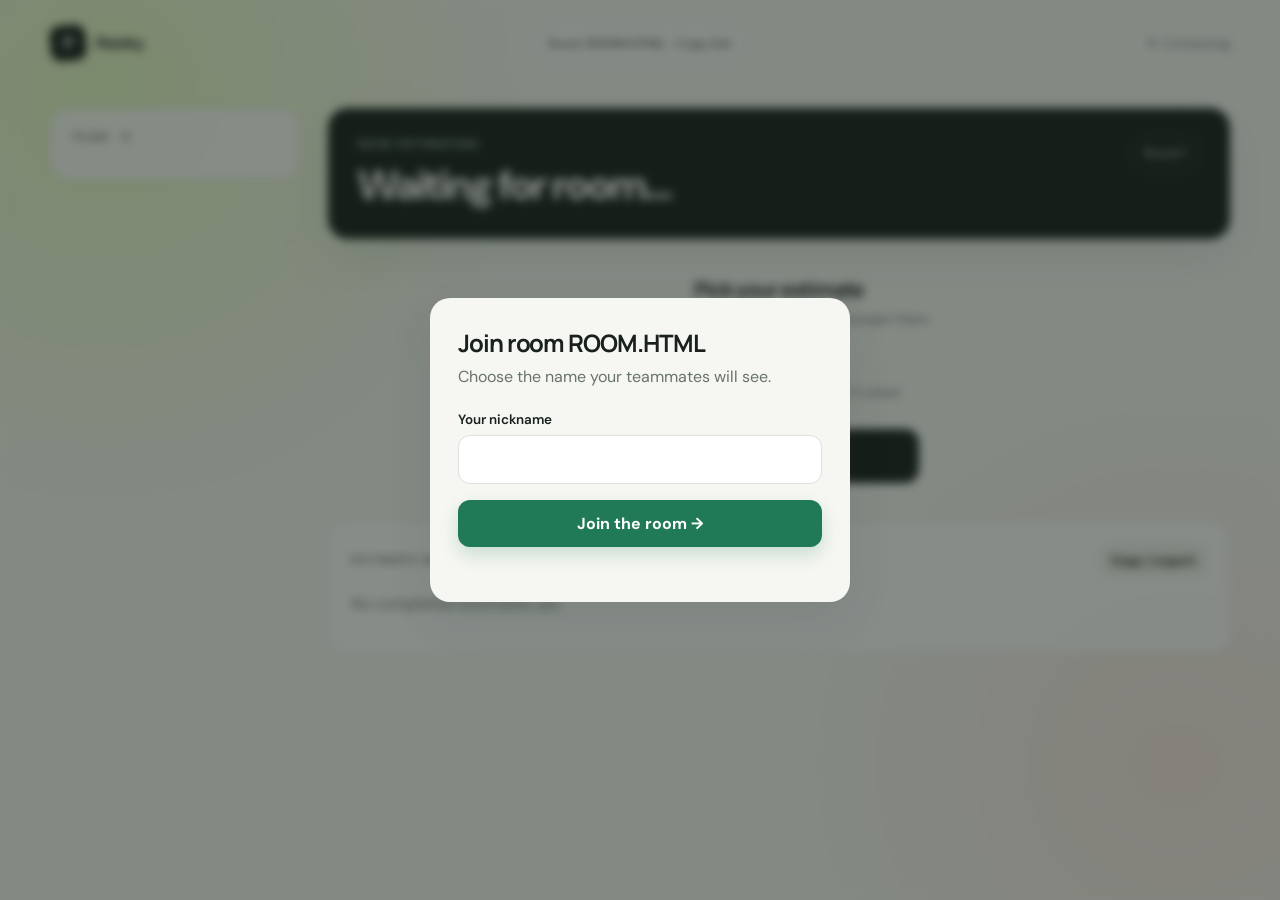
==== planning_poker/static/room.html @ ff1f1cac "Import Planning Poker application" ====
<!doctype html>
<html lang="en">
<head><meta charset="utf-8"><meta name="viewport" content="width=device-width, initial-scale=1"><title>Room · Pointy</title><link rel="stylesheet" href="../static/styles.css?v=5"></head>
<body>
  <header class="topbar room-topbar shell">
    <a class="brand" href="../" style="color:inherit;text-decoration:none"><span class="brand-mark">P</span> Pointy</a>
    <button class="pill room-code" id="copy-code" title="Copy invite link">Room <strong id="room-code"></strong> · Copy link</button>
    <span class="connection" id="connection"><i class="connection-dot"></i><span>Connecting</span></span>
  </header>
  <main class="room-grid shell">
    <aside class="sidebar"><p class="section-label">Team · <span id="member-count">0</span></p><div class="participant-list" id="participants"></div></aside>
    <section class="main">
      <div class="task-card"><div class="task-copy"><p class="section-label">Now estimating</p><form id="task-form"><input id="task" name="task" maxlength="160" aria-label="Current task" autocomplete="off" value="Waiting for room…"></form></div><span class="round-badge" id="round">Round 1</span></div>
      <div class="arena">
        <h3 id="prompt">Pick your estimate</h3><p class="arena-note" id="arena-note">Votes stay hidden until the host reveals them.</p>
        <div class="cards" id="cards"></div>
        <div class="progress-row"><div class="progress"><div class="progress-fill" id="progress"></div></div><span id="progress-label">0 of 0 voted</span></div>
        <button class="danger reveal-btn" id="reveal" type="button">Reveal cards</button>
      </div>
      <section class="results" id="results" hidden><p class="section-label">Numeric results · KPT</p><div id="stats"></div></section>
      <section class="finalize" id="finalize" hidden>
        <p class="section-label">Save this result</p>
        <form class="control-row" id="finalize-round">
          <input name="effort" maxlength="160" placeholder="Final effort" autocomplete="off" required>
          <button class="primary" type="submit">Save result</button>
        </form>
        <p class="hint" id="finalize-hint"></p>
      </section>
      <section class="host-controls" id="host-controls" hidden>
        <p class="section-label">Next round</p>
        <form class="control-row" id="new-round">
          <input name="task" maxlength="160" placeholder="Next task (optional)" autocomplete="off">
          <button class="primary" type="submit">Start new round</button>
        </form>
      </section>
      <button class="secondary claim-host" id="claim-host" hidden>Become host</button>
      <section class="history" id="history">
        <div class="history-heading"><p class="section-label">Estimate history</p><button class="secondary export-history" id="export-history" type="button">Copy / export</button></div>
        <p class="empty-stats" id="history-empty">No completed estimates yet.</p><div id="history-list"></div>
      </section>
    </section>
  </main>
  <div class="modal" id="join-modal" hidden><div class="modal-card"><h2>Join room <span id="join-code"></span></h2><p class="panel-sub">Choose the name your teammates will see.</p><form id="join-form"><label class="field"><span>Your nickname</span><input name="nickname" maxlength="32" autofocus required></label><button class="primary">Join the room →</button><p class="error" id="join-error"></p></form></div></div>
  <div class="toast" id="toast" role="alert"></div>
  <script src="../static/room.js?v=6" defer></script>
</body></html>
---- planning_poker/static/styles.css ----
@import url('https://fonts.googleapis.com/css2?family=DM+Sans:wght@400;500;600;700&family=Manrope:wght@600;700;800&display=swap');

:root {
  --ink: #19211c;
  --muted: #68736b;
  --paper: #f6f7f2;
  --surface: rgba(255,255,255,.8);
  --line: #dde2d9;
  --green: #1f7a55;
  --green-dark: #13583d;
  --lime: #d9f99d;
  --coral: #ff7a5c;
  --shadow: 0 18px 45px rgba(38, 55, 43, .09);
}

* { box-sizing: border-box; }
body {
  margin: 0;
  min-height: 100vh;
  color: var(--ink);
  background:
    radial-gradient(circle at 8% 10%, rgba(217,249,157,.55), transparent 27rem),
    radial-gradient(circle at 92% 85%, rgba(255,122,92,.12), transparent 25rem),
    var(--paper);
  font-family: "DM Sans", sans-serif;
}
button, input { font: inherit; }
button { cursor: pointer; }
.shell { width: min(1180px, calc(100% - 40px)); margin: 0 auto; }
.topbar { display:flex; justify-content:space-between; align-items:center; padding: 25px 0; }
.brand { display:flex; gap:10px; align-items:center; font-family:Manrope,sans-serif; font-weight:800; letter-spacing:-.04em; }
.brand-mark { display:grid; place-items:center; width:36px; height:36px; border-radius:11px; background:var(--ink); color:white; transform:rotate(-5deg); }
.pill { padding:7px 12px; border:1px solid var(--line); background:rgba(255,255,255,.6); border-radius:999px; color:var(--muted); font-size:.82rem; font-weight:600; }

.landing { display:grid; grid-template-columns:1.12fr .88fr; gap:70px; align-items:center; min-height:calc(100vh - 100px); padding:40px 0 100px; }
.eyebrow { color:var(--green); font-weight:700; text-transform:uppercase; font-size:.78rem; letter-spacing:.13em; }
h1,h2,h3 { font-family:Manrope,sans-serif; margin-top:0; letter-spacing:-.045em; }
h1 { max-width:730px; margin:.55rem 0 1.2rem; font-size:clamp(3rem,7vw,6.1rem); line-height:.96; }
.highlight { position:relative; display:inline-block; z-index:0; }
.highlight::after { content:""; position:absolute; z-index:-1; height:.22em; left:-.02em; right:-.08em; bottom:.07em; background:var(--lime); transform:rotate(-1deg); }
.lead { max-width:620px; font-size:1.13rem; line-height:1.65; color:var(--muted); }
.trust { display:flex; align-items:center; gap:10px; color:var(--muted); margin-top:28px; font-size:.9rem; }
.trust span { color:var(--green); }
.panel { border:1px solid rgba(255,255,255,.8); background:var(--surface); backdrop-filter:blur(16px); border-radius:24px; padding:29px; box-shadow:var(--shadow); }
.panel h2 { margin-bottom:8px; font-size:1.55rem; }
.panel-sub { color:var(--muted); margin:0 0 24px; }
.field { display:block; margin:16px 0; }
.field span { display:block; font-weight:600; font-size:.84rem; margin-bottom:7px; }
input { width:100%; border:1px solid var(--line); background:white; border-radius:12px; padding:13px 14px; outline:none; transition:.2s; }
input:focus { border-color:var(--green); box-shadow:0 0 0 3px rgba(31,122,85,.1); }
.primary,.secondary,.danger { border:0; border-radius:12px; padding:13px 18px; font-weight:700; transition:transform .15s,background .15s; }
.primary { width:100%; color:white; background:var(--green); box-shadow:0 8px 18px rgba(31,122,85,.2); }
.primary:hover { background:var(--green-dark); transform:translateY(-1px); }
.secondary { background:#edf0e9; color:var(--ink); }
.danger { background:var(--ink); color:#fff; }
.error { min-height:1.3em; color:#bb3e27; font-size:.86rem; margin:10px 0 0; }
.join-link { text-align:center; margin:20px 0 0; font-size:.9rem; color:var(--muted); }
.join-link a { color:var(--green); font-weight:700; }

.room-topbar { display:grid; grid-template-columns:1fr auto 1fr; align-items:center; }
.room-code { justify-self:center; }
.connection { justify-self:end; display:flex; gap:7px; align-items:center; color:var(--muted); font-size:.8rem; }
.connection-dot { width:8px;height:8px;border-radius:50%;background:#aab2aa; }
.connection.online .connection-dot { background:#31a36f; box-shadow:0 0 0 4px rgba(49,163,111,.13); }
.room-grid { display:grid; grid-template-columns:250px 1fr; gap:28px; padding:22px 0 55px; }
.sidebar { background:var(--surface); border:1px solid var(--line); border-radius:20px; padding:20px; align-self:start; }
.section-label { margin:0 0 14px; font-size:.73rem; text-transform:uppercase; letter-spacing:.12em; color:var(--muted); font-weight:700; }
.participant-list { display:flex; flex-direction:column; gap:9px; }
.participant { display:flex; align-items:center; gap:10px; min-width:0; }
.avatar { flex:0 0 auto; display:grid;place-items:center;width:34px;height:34px;border-radius:50%;background:#e7eee5;color:var(--green-dark);font-weight:800;font-size:.78rem; }
.participant-name { overflow:hidden;text-overflow:ellipsis;white-space:nowrap;font-size:.9rem;font-weight:600; }
.host-tag { color:#9b641d;background:#fff0ca;padding:2px 6px;border-radius:5px;font-size:.62rem;font-weight:800;text-transform:uppercase; }
.kick { margin-left:auto; border:1px solid var(--line); background:#fff; color:#a83321; border-radius:7px; padding:3px 8px; font-size:.68rem; font-weight:800; text-transform:uppercase; letter-spacing:.04em; }
.kick:hover { background:#a83321; color:#fff; border-color:#a83321; }
.vote-status { margin-left:auto; width:22px;height:28px;border:1px solid var(--line);border-radius:5px;background:#fff; }
.kick ~ .vote-status, .kick ~ .revealed-vote { margin-left:8px; }
.vote-status.done { background:var(--green);border-color:var(--green);position:relative; }
.vote-status.done::after { content:"✓";color:white;position:absolute;inset:0;display:grid;place-items:center;font-size:.7rem; }
.revealed-vote { margin-left:auto; min-width:30px;text-align:center;font-family:Manrope;font-weight:800;color:var(--green); }
.main { min-width:0; }
.task-card { display:flex;align-items:flex-start;justify-content:space-between;gap:22px;padding:28px 30px;background:var(--ink);color:white;border-radius:20px;box-shadow:var(--shadow); }
.task-copy { min-width:0; flex:1; }
.task-card .section-label { color:#aebbb1;margin-bottom:10px; }
.task-card input { width:100%;margin:0;padding:0;border:0;border-radius:0;background:transparent;color:white;font:inherit;font-size:clamp(1.7rem,4.2vw,2.55rem);font-weight:800;line-height:1.2;letter-spacing:-.03em;min-height:1.2em; }
.task-card input:focus { outline:2px solid #aebbb1;outline-offset:5px; }
.task-card input:disabled { opacity:1;cursor:default; }
.round-badge { flex:0 0 auto;padding:8px 12px;border:1px solid #4c574f;border-radius:999px;color:#cbd3cd;font-size:.78rem; }
.arena { padding:36px 0 12px; text-align:center; }
.arena h3 { margin-bottom:7px;font-size:1.3rem; }
.arena-note { margin:0;color:var(--muted);font-size:.9rem; }
.cards { display:flex;flex-wrap:wrap;justify-content:center;gap:12px;margin:25px auto 30px; }
.card { position:relative;width:68px;height:98px;border:1px solid var(--line);background:#fff;border-radius:12px;font-family:Manrope;font-size:1.5rem;font-weight:800;color:var(--ink);box-shadow:0 6px 15px rgba(30,45,34,.07);transition:.16s; }
.card::before { content:"";position:absolute;inset:6px;border:1px solid #edf0eb;border-radius:8px; }
.card span { position:relative; }
.card:hover:not(:disabled) { transform:translateY(-6px) rotate(-1deg);border-color:#b7c8bb; }
.card.selected { transform:translateY(-9px);border:2px solid var(--green);background:#effae9;color:var(--green-dark);box-shadow:0 12px 25px rgba(31,122,85,.18); }
.card:disabled { cursor:not-allowed;opacity:.5; }
.progress-row { display:flex;justify-content:center;gap:12px;align-items:center;color:var(--muted);font-size:.86rem; }
.progress { width:150px;height:7px;background:#e2e7df;border-radius:99px;overflow:hidden; }
.progress-fill { height:100%;background:var(--green);transition:width .3s; }
.reveal-btn { display:block; margin:28px auto 0; min-width:min(100%, 280px); padding:16px 28px; font-size:1.05rem; border-radius:14px; }
.reveal-btn[hidden], .claim-host[hidden], .host-controls[hidden], .results[hidden] { display:none !important; }
.claim-host { display:block; width:100%; margin-top:18px; padding:14px 18px; }
.host-controls,.results,.finalize,.history { margin-top:26px;padding:22px;background:var(--surface);border:1px solid var(--line);border-radius:18px; }
.finalize[hidden] { display:none !important; }
.hint { margin:10px 0 0;color:var(--muted);font-size:.84rem; }
.history-heading { display:flex;align-items:center;justify-content:space-between;gap:12px; }.history-heading .section-label { margin:0; }.export-history { padding:8px 11px;font-size:.8rem; }
.history-entry { display:grid;grid-template-columns:minmax(0,1fr) auto auto;gap:14px;align-items:center;padding:13px 0;border-top:1px solid var(--line); }.history-entry strong { display:block;overflow-wrap:anywhere; }.history-meta { display:block;margin-top:3px;color:var(--muted);font-size:.75rem; }.history-effort { font-family:Manrope;font-weight:800;font-size:1.1rem; }.history-actions { display:flex;gap:6px; }.history-actions .secondary { padding:7px 9px;font-size:.74rem; }
.control-row { display:flex;gap:10px;align-items:stretch; }
.control-row input { flex:1; min-width:0; font-size:1.05rem; padding:16px 18px; min-height:56px; }
.control-row .primary { width:auto; flex:0 0 auto; white-space:nowrap; }
.results { text-align:left; }
.results-grid { display:grid;grid-template-columns:repeat(4,1fr);gap:12px; }
.stat { background:#fff;border:1px solid var(--line);padding:16px;border-radius:12px; }
.stat-label { display:block;color:var(--muted);font-size:.73rem;text-transform:uppercase;letter-spacing:.08em;font-weight:700; }
.stat-value { display:block;font-family:Manrope;font-size:1.6rem;font-weight:800;margin-top:4px; }
.stat-value small { font-size:.55em; font-weight:700; color:var(--muted); letter-spacing:.04em; }
.empty-stats { color:var(--muted); }
.toast { position:fixed;right:24px;bottom:24px;max-width:330px;padding:13px 17px;border-radius:10px;background:#a83321;color:white;box-shadow:var(--shadow);transform:translateY(30px);opacity:0;pointer-events:none;transition:.25s; }
.toast.show { transform:none;opacity:1; }
.modal { position:fixed;inset:0;display:grid;place-items:center;padding:20px;background:rgba(19,28,22,.5);backdrop-filter:blur(5px);z-index:5; }
.modal[hidden] { display:none; }
.modal-card { width:min(420px,100%);background:var(--paper);padding:28px;border-radius:20px;box-shadow:var(--shadow); }
.modal-card h2 { margin-bottom:7px; }

@media (max-width:800px) {
  .landing { grid-template-columns:1fr;gap:35px;padding-top:30px; }
  .landing-copy { text-align:center; }.lead { margin-inline:auto; }.trust { justify-content:center; }
  .room-grid { grid-template-columns:1fr; }.sidebar { order:2; }
  .room-topbar { grid-template-columns:1fr auto; }.room-code { grid-row:2;grid-column:1/-1;margin-top:14px; }.connection { grid-column:2; }
  .results-grid { grid-template-columns:1fr 1fr; }
}
@media (max-width:520px) {
  .shell { width:min(100% - 24px,1180px); }.topbar { padding:16px 0; }
  h1 { font-size:3rem; }.panel { padding:22px; }.landing { padding-bottom:45px; }
  .task-card { padding:20px;align-items:flex-start; }.round-badge { font-size:.7rem; }
  .card { width:57px;height:82px;font-size:1.25rem; }.cards { gap:8px; }
  .control-row { flex-direction:column; }.control-row button, .control-row .primary { width:100%; }
  .history-entry { grid-template-columns:1fr auto; }.history-actions { grid-column:1/-1; }
  .reveal-btn { width:100%; min-width:0; }
}
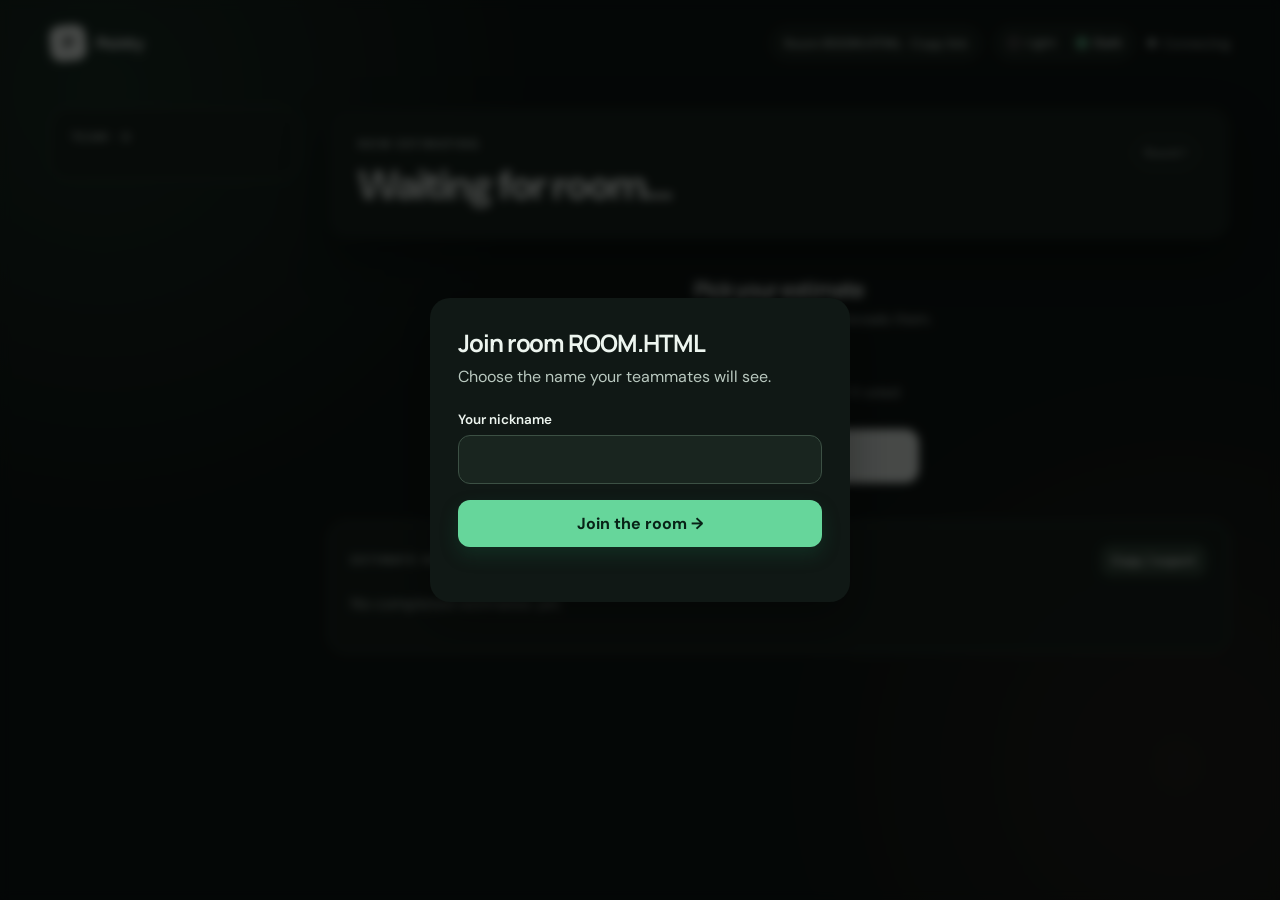
==== commit 0a842a5a: "feat: add persistent dark theme" ====
--- a/planning_poker/static/room.html
+++ b/planning_poker/static/room.html
@@ -1,10 +1,11 @@
 <!doctype html>
 <html lang="en">
-<head><meta charset="utf-8"><meta name="viewport" content="width=device-width, initial-scale=1"><title>Room · Pointy</title><link rel="stylesheet" href="../static/styles.css?v=5"></head>
+<head><meta charset="utf-8"><meta name="viewport" content="width=device-width, initial-scale=1"><title>Room · Pointy</title><script>(function(){var t='dark';try{var s=localStorage.getItem('pointy:theme');if(s==='light'||s==='dark')t=s}catch(e){}document.documentElement.dataset.theme=t}())</script><link rel="stylesheet" href="../static/styles.css?v=7"></head>
 <body>
   <header class="topbar room-topbar shell">
     <a class="brand" href="../" style="color:inherit;text-decoration:none"><span class="brand-mark">P</span> Pointy</a>
     <button class="pill room-code" id="copy-code" title="Copy invite link">Room <strong id="room-code"></strong> · Copy link</button>
+    <fieldset class="theme-switch"><legend>Theme</legend><label><input type="radio" name="theme" value="light"> Light</label><label><input type="radio" name="theme" value="dark"> Dark</label></fieldset>
     <span class="connection" id="connection"><i class="connection-dot"></i><span>Connecting</span></span>
   </header>
   <main class="room-grid shell">
@@ -42,5 +43,6 @@
   </main>
   <div class="modal" id="join-modal" hidden><div class="modal-card"><h2>Join room <span id="join-code"></span></h2><p class="panel-sub">Choose the name your teammates will see.</p><form id="join-form"><label class="field"><span>Your nickname</span><input name="nickname" maxlength="32" autofocus required></label><button class="primary">Join the room →</button><p class="error" id="join-error"></p></form></div></div>
   <div class="toast" id="toast" role="alert"></div>
-  <script src="../static/room.js?v=6" defer></script>
+  <script src="../static/theme.js?v=7" defer></script>
+  <script src="../static/room.js?v=7" defer></script>
 </body></html>
--- a/planning_poker/static/styles.css
+++ b/planning_poker/static/styles.css
@@ -1,141 +1,16 @@
 @import url('https://fonts.googleapis.com/css2?family=DM+Sans:wght@400;500;600;700&family=Manrope:wght@600;700;800&display=swap');
 
-:root {
-  --ink: #19211c;
-  --muted: #68736b;
-  --paper: #f6f7f2;
-  --surface: rgba(255,255,255,.8);
-  --line: #dde2d9;
-  --green: #1f7a55;
-  --green-dark: #13583d;
-  --lime: #d9f99d;
-  --coral: #ff7a5c;
-  --shadow: 0 18px 45px rgba(38, 55, 43, .09);
-}
-
-* { box-sizing: border-box; }
-body {
-  margin: 0;
-  min-height: 100vh;
-  color: var(--ink);
-  background:
-    radial-gradient(circle at 8% 10%, rgba(217,249,157,.55), transparent 27rem),
-    radial-gradient(circle at 92% 85%, rgba(255,122,92,.12), transparent 25rem),
-    var(--paper);
-  font-family: "DM Sans", sans-serif;
-}
-button, input { font: inherit; }
-button { cursor: pointer; }
-.shell { width: min(1180px, calc(100% - 40px)); margin: 0 auto; }
-.topbar { display:flex; justify-content:space-between; align-items:center; padding: 25px 0; }
-.brand { display:flex; gap:10px; align-items:center; font-family:Manrope,sans-serif; font-weight:800; letter-spacing:-.04em; }
-.brand-mark { display:grid; place-items:center; width:36px; height:36px; border-radius:11px; background:var(--ink); color:white; transform:rotate(-5deg); }
-.pill { padding:7px 12px; border:1px solid var(--line); background:rgba(255,255,255,.6); border-radius:999px; color:var(--muted); font-size:.82rem; font-weight:600; }
-
-.landing { display:grid; grid-template-columns:1.12fr .88fr; gap:70px; align-items:center; min-height:calc(100vh - 100px); padding:40px 0 100px; }
-.eyebrow { color:var(--green); font-weight:700; text-transform:uppercase; font-size:.78rem; letter-spacing:.13em; }
-h1,h2,h3 { font-family:Manrope,sans-serif; margin-top:0; letter-spacing:-.045em; }
-h1 { max-width:730px; margin:.55rem 0 1.2rem; font-size:clamp(3rem,7vw,6.1rem); line-height:.96; }
-.highlight { position:relative; display:inline-block; z-index:0; }
-.highlight::after { content:""; position:absolute; z-index:-1; height:.22em; left:-.02em; right:-.08em; bottom:.07em; background:var(--lime); transform:rotate(-1deg); }
-.lead { max-width:620px; font-size:1.13rem; line-height:1.65; color:var(--muted); }
-.trust { display:flex; align-items:center; gap:10px; color:var(--muted); margin-top:28px; font-size:.9rem; }
-.trust span { color:var(--green); }
-.panel { border:1px solid rgba(255,255,255,.8); background:var(--surface); backdrop-filter:blur(16px); border-radius:24px; padding:29px; box-shadow:var(--shadow); }
-.panel h2 { margin-bottom:8px; font-size:1.55rem; }
-.panel-sub { color:var(--muted); margin:0 0 24px; }
-.field { display:block; margin:16px 0; }
-.field span { display:block; font-weight:600; font-size:.84rem; margin-bottom:7px; }
-input { width:100%; border:1px solid var(--line); background:white; border-radius:12px; padding:13px 14px; outline:none; transition:.2s; }
-input:focus { border-color:var(--green); box-shadow:0 0 0 3px rgba(31,122,85,.1); }
-.primary,.secondary,.danger { border:0; border-radius:12px; padding:13px 18px; font-weight:700; transition:transform .15s,background .15s; }
-.primary { width:100%; color:white; background:var(--green); box-shadow:0 8px 18px rgba(31,122,85,.2); }
-.primary:hover { background:var(--green-dark); transform:translateY(-1px); }
-.secondary { background:#edf0e9; color:var(--ink); }
-.danger { background:var(--ink); color:#fff; }
-.error { min-height:1.3em; color:#bb3e27; font-size:.86rem; margin:10px 0 0; }
-.join-link { text-align:center; margin:20px 0 0; font-size:.9rem; color:var(--muted); }
-.join-link a { color:var(--green); font-weight:700; }
-
-.room-topbar { display:grid; grid-template-columns:1fr auto 1fr; align-items:center; }
-.room-code { justify-self:center; }
-.connection { justify-self:end; display:flex; gap:7px; align-items:center; color:var(--muted); font-size:.8rem; }
-.connection-dot { width:8px;height:8px;border-radius:50%;background:#aab2aa; }
-.connection.online .connection-dot { background:#31a36f; box-shadow:0 0 0 4px rgba(49,163,111,.13); }
-.room-grid { display:grid; grid-template-columns:250px 1fr; gap:28px; padding:22px 0 55px; }
-.sidebar { background:var(--surface); border:1px solid var(--line); border-radius:20px; padding:20px; align-self:start; }
-.section-label { margin:0 0 14px; font-size:.73rem; text-transform:uppercase; letter-spacing:.12em; color:var(--muted); font-weight:700; }
-.participant-list { display:flex; flex-direction:column; gap:9px; }
-.participant { display:flex; align-items:center; gap:10px; min-width:0; }
-.avatar { flex:0 0 auto; display:grid;place-items:center;width:34px;height:34px;border-radius:50%;background:#e7eee5;color:var(--green-dark);font-weight:800;font-size:.78rem; }
-.participant-name { overflow:hidden;text-overflow:ellipsis;white-space:nowrap;font-size:.9rem;font-weight:600; }
-.host-tag { color:#9b641d;background:#fff0ca;padding:2px 6px;border-radius:5px;font-size:.62rem;font-weight:800;text-transform:uppercase; }
-.kick { margin-left:auto; border:1px solid var(--line); background:#fff; color:#a83321; border-radius:7px; padding:3px 8px; font-size:.68rem; font-weight:800; text-transform:uppercase; letter-spacing:.04em; }
-.kick:hover { background:#a83321; color:#fff; border-color:#a83321; }
-.vote-status { margin-left:auto; width:22px;height:28px;border:1px solid var(--line);border-radius:5px;background:#fff; }
-.kick ~ .vote-status, .kick ~ .revealed-vote { margin-left:8px; }
-.vote-status.done { background:var(--green);border-color:var(--green);position:relative; }
-.vote-status.done::after { content:"✓";color:white;position:absolute;inset:0;display:grid;place-items:center;font-size:.7rem; }
-.revealed-vote { margin-left:auto; min-width:30px;text-align:center;font-family:Manrope;font-weight:800;color:var(--green); }
-.main { min-width:0; }
-.task-card { display:flex;align-items:flex-start;justify-content:space-between;gap:22px;padding:28px 30px;background:var(--ink);color:white;border-radius:20px;box-shadow:var(--shadow); }
-.task-copy { min-width:0; flex:1; }
-.task-card .section-label { color:#aebbb1;margin-bottom:10px; }
-.task-card input { width:100%;margin:0;padding:0;border:0;border-radius:0;background:transparent;color:white;font:inherit;font-size:clamp(1.7rem,4.2vw,2.55rem);font-weight:800;line-height:1.2;letter-spacing:-.03em;min-height:1.2em; }
-.task-card input:focus { outline:2px solid #aebbb1;outline-offset:5px; }
-.task-card input:disabled { opacity:1;cursor:default; }
-.round-badge { flex:0 0 auto;padding:8px 12px;border:1px solid #4c574f;border-radius:999px;color:#cbd3cd;font-size:.78rem; }
-.arena { padding:36px 0 12px; text-align:center; }
-.arena h3 { margin-bottom:7px;font-size:1.3rem; }
-.arena-note { margin:0;color:var(--muted);font-size:.9rem; }
-.cards { display:flex;flex-wrap:wrap;justify-content:center;gap:12px;margin:25px auto 30px; }
-.card { position:relative;width:68px;height:98px;border:1px solid var(--line);background:#fff;border-radius:12px;font-family:Manrope;font-size:1.5rem;font-weight:800;color:var(--ink);box-shadow:0 6px 15px rgba(30,45,34,.07);transition:.16s; }
-.card::before { content:"";position:absolute;inset:6px;border:1px solid #edf0eb;border-radius:8px; }
-.card span { position:relative; }
-.card:hover:not(:disabled) { transform:translateY(-6px) rotate(-1deg);border-color:#b7c8bb; }
-.card.selected { transform:translateY(-9px);border:2px solid var(--green);background:#effae9;color:var(--green-dark);box-shadow:0 12px 25px rgba(31,122,85,.18); }
-.card:disabled { cursor:not-allowed;opacity:.5; }
-.progress-row { display:flex;justify-content:center;gap:12px;align-items:center;color:var(--muted);font-size:.86rem; }
-.progress { width:150px;height:7px;background:#e2e7df;border-radius:99px;overflow:hidden; }
-.progress-fill { height:100%;background:var(--green);transition:width .3s; }
-.reveal-btn { display:block; margin:28px auto 0; min-width:min(100%, 280px); padding:16px 28px; font-size:1.05rem; border-radius:14px; }
-.reveal-btn[hidden], .claim-host[hidden], .host-controls[hidden], .results[hidden] { display:none !important; }
-.claim-host { display:block; width:100%; margin-top:18px; padding:14px 18px; }
-.host-controls,.results,.finalize,.history { margin-top:26px;padding:22px;background:var(--surface);border:1px solid var(--line);border-radius:18px; }
-.finalize[hidden] { display:none !important; }
-.hint { margin:10px 0 0;color:var(--muted);font-size:.84rem; }
-.history-heading { display:flex;align-items:center;justify-content:space-between;gap:12px; }.history-heading .section-label { margin:0; }.export-history { padding:8px 11px;font-size:.8rem; }
-.history-entry { display:grid;grid-template-columns:minmax(0,1fr) auto auto;gap:14px;align-items:center;padding:13px 0;border-top:1px solid var(--line); }.history-entry strong { display:block;overflow-wrap:anywhere; }.history-meta { display:block;margin-top:3px;color:var(--muted);font-size:.75rem; }.history-effort { font-family:Manrope;font-weight:800;font-size:1.1rem; }.history-actions { display:flex;gap:6px; }.history-actions .secondary { padding:7px 9px;font-size:.74rem; }
-.control-row { display:flex;gap:10px;align-items:stretch; }
-.control-row input { flex:1; min-width:0; font-size:1.05rem; padding:16px 18px; min-height:56px; }
-.control-row .primary { width:auto; flex:0 0 auto; white-space:nowrap; }
-.results { text-align:left; }
-.results-grid { display:grid;grid-template-columns:repeat(4,1fr);gap:12px; }
-.stat { background:#fff;border:1px solid var(--line);padding:16px;border-radius:12px; }
-.stat-label { display:block;color:var(--muted);font-size:.73rem;text-transform:uppercase;letter-spacing:.08em;font-weight:700; }
-.stat-value { display:block;font-family:Manrope;font-size:1.6rem;font-weight:800;margin-top:4px; }
-.stat-value small { font-size:.55em; font-weight:700; color:var(--muted); letter-spacing:.04em; }
-.empty-stats { color:var(--muted); }
-.toast { position:fixed;right:24px;bottom:24px;max-width:330px;padding:13px 17px;border-radius:10px;background:#a83321;color:white;box-shadow:var(--shadow);transform:translateY(30px);opacity:0;pointer-events:none;transition:.25s; }
-.toast.show { transform:none;opacity:1; }
-.modal { position:fixed;inset:0;display:grid;place-items:center;padding:20px;background:rgba(19,28,22,.5);backdrop-filter:blur(5px);z-index:5; }
-.modal[hidden] { display:none; }
-.modal-card { width:min(420px,100%);background:var(--paper);padding:28px;border-radius:20px;box-shadow:var(--shadow); }
-.modal-card h2 { margin-bottom:7px; }
-
-@media (max-width:800px) {
-  .landing { grid-template-columns:1fr;gap:35px;padding-top:30px; }
-  .landing-copy { text-align:center; }.lead { margin-inline:auto; }.trust { justify-content:center; }
-  .room-grid { grid-template-columns:1fr; }.sidebar { order:2; }
-  .room-topbar { grid-template-columns:1fr auto; }.room-code { grid-row:2;grid-column:1/-1;margin-top:14px; }.connection { grid-column:2; }
-  .results-grid { grid-template-columns:1fr 1fr; }
-}
-@media (max-width:520px) {
-  .shell { width:min(100% - 24px,1180px); }.topbar { padding:16px 0; }
-  h1 { font-size:3rem; }.panel { padding:22px; }.landing { padding-bottom:45px; }
-  .task-card { padding:20px;align-items:flex-start; }.round-badge { font-size:.7rem; }
-  .card { width:57px;height:82px;font-size:1.25rem; }.cards { gap:8px; }
-  .control-row { flex-direction:column; }.control-row button, .control-row .primary { width:100%; }
-  .history-entry { grid-template-columns:1fr auto; }.history-actions { grid-column:1/-1; }
-  .reveal-btn { width:100%; min-width:0; }
-}
+:root { color-scheme: light; --ink:#19211c; --muted:#536158; --paper:#f6f7f2; --surface:rgba(255,255,255,.84); --surface-solid:#fff; --line:#cbd4ca; --green:#176b49; --green-dark:#0d4b32; --lime:#d9f99d; --coral:#bd3d2b; --danger-surface:#ffe7e1; --avatar:#e0ede1; --host-bg:#fff0ca; --host-ink:#80500e; --progress:#dbe5d9; --card-inner:#e6ede4; --task-surface:#19211c; --task-ink:#f6f7f2; --task-muted:#c8d2cb; --task-focus:#c8d2cb; --on-primary:#fff; --on-success:#fff; --on-danger:#fff; --overlay:rgba(19,28,22,.5); --focus:#176b49; --shadow:0 18px 45px rgba(38,55,43,.12); --glow-lime:rgba(217,249,157,.55); --glow-coral:rgba(255,122,92,.12); }
+[data-theme="dark"] { color-scheme: dark; --ink:#edf5ef; --muted:#b9c8bf; --paper:#101815; --surface:rgba(25,37,31,.9); --surface-solid:#19251f; --line:#3c5044; --green:#66d69b; --green-dark:#a2edbf; --lime:#496a37; --coral:#ff9a84; --danger-surface:#4b2925; --avatar:#284736; --host-bg:#513d17; --host-ink:#ffd77d; --progress:#33473a; --card-inner:#34483b; --task-surface:#19251f; --task-ink:#edf5ef; --task-muted:#b9c8bf; --task-focus:#b9c8bf; --on-primary:#082217; --on-success:#082217; --on-danger:#101815; --overlay:rgba(0,0,0,.7); --focus:#66d69b; --shadow:0 18px 45px rgba(0,0,0,.35); --glow-lime:rgba(102,214,155,.13); --glow-coral:rgba(255,154,132,.08); }
+* { box-sizing:border-box; } body { margin:0; min-height:100vh; color:var(--ink); background:radial-gradient(circle at 8% 10%,var(--glow-lime),transparent 27rem),radial-gradient(circle at 92% 85%,var(--glow-coral),transparent 25rem),var(--paper); font-family:"DM Sans",sans-serif; } button,input { font:inherit; } button { cursor:pointer; } button:focus-visible,input:focus-visible { outline:3px solid var(--focus); outline-offset:3px; } .shell { width:min(1180px,calc(100% - 40px)); margin:0 auto; }
+.topbar { display:flex; justify-content:space-between; align-items:center; gap:14px; padding:25px 0; } .brand { display:flex; gap:10px; align-items:center; font-family:Manrope,sans-serif; font-weight:800; letter-spacing:-.04em; } .brand-mark { display:grid; place-items:center; width:36px; height:36px; border-radius:11px; background:var(--ink); color:var(--paper); transform:rotate(-5deg); } .pill { padding:7px 12px; border:1px solid var(--line); background:var(--surface); border-radius:999px; color:var(--muted); font-size:.82rem; font-weight:600; }
+.theme-switch { display:flex; align-items:center; gap:3px; margin:0; padding:3px; border:1px solid var(--line); border-radius:999px; background:var(--surface); } .theme-switch legend { position:absolute; width:1px; height:1px; padding:0; margin:-1px; overflow:hidden; clip:rect(0,0,0,0); white-space:nowrap; border:0; } .theme-switch label { display:flex; align-items:center; gap:5px; padding:5px 8px; border-radius:999px; color:var(--muted); font-size:.77rem; font-weight:700; cursor:pointer; } .theme-switch input { width:14px; height:14px; margin:0; accent-color:var(--green); } .theme-switch label:has(input:checked) { color:var(--ink); background:var(--surface-solid); box-shadow:0 1px 3px rgba(0,0,0,.14); } .theme-switch label:has(input:focus-visible) { outline:3px solid var(--focus); outline-offset:2px; }
+.landing { display:grid; grid-template-columns:1.12fr .88fr; gap:70px; align-items:center; min-height:calc(100vh - 100px); padding:40px 0 100px; } .eyebrow { color:var(--green); font-weight:700; text-transform:uppercase; font-size:.78rem; letter-spacing:.13em; } h1,h2,h3 { font-family:Manrope,sans-serif; margin-top:0; letter-spacing:-.045em; } h1 { max-width:730px; margin:.55rem 0 1.2rem; font-size:clamp(3rem,7vw,6.1rem); line-height:.96; } .highlight { position:relative; display:inline-block; z-index:0; } .highlight::after { content:""; position:absolute; z-index:-1; height:.22em; left:-.02em; right:-.08em; bottom:.07em; background:var(--lime); transform:rotate(-1deg); } .lead { max-width:620px; font-size:1.13rem; line-height:1.65; color:var(--muted); } .trust { display:flex; align-items:center; gap:10px; color:var(--muted); margin-top:28px; font-size:.9rem; } .trust span { color:var(--green); }
+.panel { border:1px solid var(--line); background:var(--surface); backdrop-filter:blur(16px); border-radius:24px; padding:29px; box-shadow:var(--shadow); } .panel h2 { margin-bottom:8px; font-size:1.55rem; } .panel-sub { color:var(--muted); margin:0 0 24px; } .field { display:block; margin:16px 0; } .field span { display:block; font-weight:600; font-size:.84rem; margin-bottom:7px; } input:not([type="radio"]) { width:100%; border:1px solid var(--line); color:var(--ink); background:var(--surface-solid); border-radius:12px; padding:13px 14px; outline:none; transition:.2s; } input:not([type="radio"]):focus { border-color:var(--green); box-shadow:0 0 0 3px var(--focus); } .primary,.secondary,.danger { border:0; border-radius:12px; padding:13px 18px; font-weight:700; transition:transform .15s,background .15s; } .primary { width:100%; color:var(--on-primary); background:var(--green); box-shadow:0 8px 18px rgba(23,107,73,.25); } .primary:hover { background:var(--green-dark); transform:translateY(-1px); } .secondary { background:var(--progress); color:var(--ink); } .danger { background:var(--ink); color:var(--paper); } .error { min-height:1.3em; color:var(--coral); font-size:.86rem; margin:10px 0 0; } .join-link { text-align:center; margin:20px 0 0; font-size:.9rem; color:var(--muted); } .join-link a { color:var(--green); font-weight:700; }
+.room-topbar { flex-wrap:wrap; } .room-topbar .brand { margin-right:auto; } .room-code { order:2; } .room-topbar .theme-switch { order:3; } .connection { order:4; display:flex; gap:7px; align-items:center; color:var(--muted); font-size:.8rem; } .connection-dot { width:8px;height:8px;border-radius:50%;background:var(--muted); } .connection.online .connection-dot { background:var(--green); box-shadow:0 0 0 4px var(--focus); }
+.room-grid { display:grid; grid-template-columns:250px 1fr; gap:28px; padding:22px 0 55px; } .sidebar { background:var(--surface); border:1px solid var(--line); border-radius:20px; padding:20px; align-self:start; } .section-label { margin:0 0 14px; font-size:.73rem; text-transform:uppercase; letter-spacing:.12em; color:var(--muted); font-weight:700; } .participant-list { display:flex; flex-direction:column; gap:9px; } .participant { display:flex; align-items:center; gap:10px; min-width:0; } .avatar { flex:0 0 auto; display:grid;place-items:center;width:34px;height:34px;border-radius:50%;background:var(--avatar);color:var(--green-dark);font-weight:800;font-size:.78rem; } .participant-name { overflow:hidden;text-overflow:ellipsis;white-space:nowrap;font-size:.9rem;font-weight:600; } .host-tag { color:var(--host-ink);background:var(--host-bg);padding:2px 6px;border-radius:5px;font-size:.62rem;font-weight:800;text-transform:uppercase; } .kick { margin-left:auto; border:1px solid var(--line); background:var(--surface-solid); color:var(--coral); border-radius:7px; padding:3px 8px; font-size:.68rem; font-weight:800; text-transform:uppercase; letter-spacing:.04em; } .kick:hover { background:var(--coral); color:var(--on-danger); border-color:var(--coral); } .vote-status { margin-left:auto; width:22px;height:28px;border:1px solid var(--line);border-radius:5px;background:var(--surface-solid); } .kick ~ .vote-status,.kick ~ .revealed-vote { margin-left:8px; } .vote-status.done { background:var(--green);border-color:var(--green);position:relative; } .vote-status.done::after { content:"✓";color:var(--on-success);position:absolute;inset:0;display:grid;place-items:center;font-size:.7rem; } .revealed-vote { margin-left:auto; min-width:30px;text-align:center;font-family:Manrope;font-weight:800;color:var(--green); }
+.main { min-width:0; } .task-card { display:flex;align-items:flex-start;justify-content:space-between;gap:22px;padding:28px 30px;background:var(--ink);color:var(--paper);border-radius:20px;box-shadow:var(--shadow); } .task-copy { min-width:0; flex:1; } .task-card .section-label { color:var(--muted);margin-bottom:10px; } .task-card input { width:100%;margin:0;padding:0;border:0;border-radius:0;background:transparent;color:var(--paper);font:inherit;font-size:clamp(1.7rem,4.2vw,2.55rem);font-weight:800;line-height:1.2;letter-spacing:-.03em;min-height:1.2em; } .task-card input:focus { outline:2px solid var(--green);outline-offset:5px;box-shadow:none; } .task-card input:disabled { opacity:1;cursor:default; } .round-badge { flex:0 0 auto;padding:8px 12px;border:1px solid var(--line);border-radius:999px;color:var(--muted);font-size:.78rem; } .arena { padding:36px 0 12px; text-align:center; } .arena h3 { margin-bottom:7px;font-size:1.3rem; } .arena-note { margin:0;color:var(--muted);font-size:.9rem; } .cards { display:flex;flex-wrap:wrap;justify-content:center;gap:12px;margin:25px auto 30px; } .card { position:relative;width:68px;height:98px;border:1px solid var(--line);background:var(--surface-solid);border-radius:12px;font-family:Manrope;font-size:1.5rem;font-weight:800;color:var(--ink);box-shadow:0 6px 15px rgba(0,0,0,.15);transition:.16s; } .card::before { content:"";position:absolute;inset:6px;border:1px solid var(--card-inner);border-radius:8px; } .card span { position:relative; } .card:hover:not(:disabled) { transform:translateY(-6px) rotate(-1deg);border-color:var(--green); } .card.selected { transform:translateY(-9px);border:2px solid var(--green);background:var(--avatar);color:var(--green-dark);box-shadow:0 12px 25px var(--focus); } .card:disabled { cursor:not-allowed;opacity:.5; } .progress-row { display:flex;justify-content:center;gap:12px;align-items:center;color:var(--muted);font-size:.86rem; } .progress { width:150px;height:7px;background:var(--progress);border-radius:99px;overflow:hidden; } .progress-fill { height:100%;background:var(--green);transition:width .3s; } .reveal-btn { display:block; margin:28px auto 0; min-width:min(100%,280px); padding:16px 28px; font-size:1.05rem; border-radius:14px; } .reveal-btn[hidden],.claim-host[hidden],.host-controls[hidden],.results[hidden] { display:none!important; }
+.task-card { background:var(--task-surface); color:var(--task-ink); } .task-card .section-label,.round-badge { color:var(--task-muted); } .task-card input { color:var(--task-ink); } .task-card input:focus { outline-color:var(--task-focus); }
+.claim-host { display:block; width:100%; margin-top:18px; padding:14px 18px; } .host-controls,.results,.finalize,.history { margin-top:26px;padding:22px;background:var(--surface);border:1px solid var(--line);border-radius:18px; } .finalize[hidden] { display:none!important; } .hint { margin:10px 0 0;color:var(--muted);font-size:.84rem; } .history-heading { display:flex;align-items:center;justify-content:space-between;gap:12px; } .history-heading .section-label { margin:0; } .export-history { padding:8px 11px;font-size:.8rem; } .history-entry { display:grid;grid-template-columns:minmax(0,1fr) auto auto;gap:14px;align-items:center;padding:13px 0;border-top:1px solid var(--line); } .history-entry strong { display:block;overflow-wrap:anywhere; } .history-meta { display:block;margin-top:3px;color:var(--muted);font-size:.75rem; } .history-effort { font-family:Manrope;font-weight:800;font-size:1.1rem; } .history-actions { display:flex;gap:6px; } .history-actions .secondary { padding:7px 9px;font-size:.74rem; } .control-row { display:flex;gap:10px;align-items:stretch; } .control-row input { flex:1; min-width:0; font-size:1.05rem; padding:16px 18px; min-height:56px; } .control-row .primary { width:auto; flex:0 0 auto; white-space:nowrap; } .results { text-align:left; } .results-grid { display:grid;grid-template-columns:repeat(4,1fr);gap:12px; } .stat { background:var(--surface-solid);border:1px solid var(--line);padding:16px;border-radius:12px; } .stat-label { display:block;color:var(--muted);font-size:.73rem;text-transform:uppercase;letter-spacing:.08em;font-weight:700; } .stat-value { display:block;font-family:Manrope;font-size:1.6rem;font-weight:800;margin-top:4px; } .stat-value small { font-size:.55em;font-weight:700;color:var(--muted);letter-spacing:.04em; } .empty-stats { color:var(--muted); } .toast { position:fixed;right:24px;bottom:24px;max-width:330px;padding:13px 17px;border-radius:10px;background:var(--danger-surface);color:var(--ink);border:1px solid var(--coral);box-shadow:var(--shadow);transform:translateY(30px);opacity:0;pointer-events:none;transition:.25s; } .toast.show { transform:none;opacity:1; } .modal { position:fixed;inset:0;display:grid;place-items:center;padding:20px;background:var(--overlay);backdrop-filter:blur(5px);z-index:5; } .modal[hidden] { display:none; } .modal-card { width:min(420px,100%);background:var(--paper);padding:28px;border-radius:20px;box-shadow:var(--shadow); } .modal-card h2 { margin-bottom:7px; }
+@media (max-width:800px) { .landing { grid-template-columns:1fr;gap:35px;padding-top:30px; } .landing-copy { text-align:center; } .lead { margin-inline:auto; } .trust { justify-content:center; } .room-grid { grid-template-columns:1fr; } .sidebar { order:2; } .room-code { order:5; width:100%; } .results-grid { grid-template-columns:1fr 1fr; } }
+@media (max-width:520px) { .shell { width:min(100% - 24px,1180px); } .topbar { padding:16px 0; } .topbar:not(.room-topbar) .pill { display:none; } .room-topbar .brand { width:100%; } h1 { font-size:3rem; } .panel { padding:22px; } .landing { padding-bottom:45px; } .task-card { padding:20px;align-items:flex-start; } .round-badge { font-size:.7rem; } .card { width:57px;height:82px;font-size:1.25rem; } .cards { gap:8px; } .control-row { flex-direction:column; } .control-row button,.control-row .primary { width:100%; } .history-entry { grid-template-columns:1fr auto; } .history-actions { grid-column:1/-1; } .reveal-btn { width:100%; min-width:0; } }
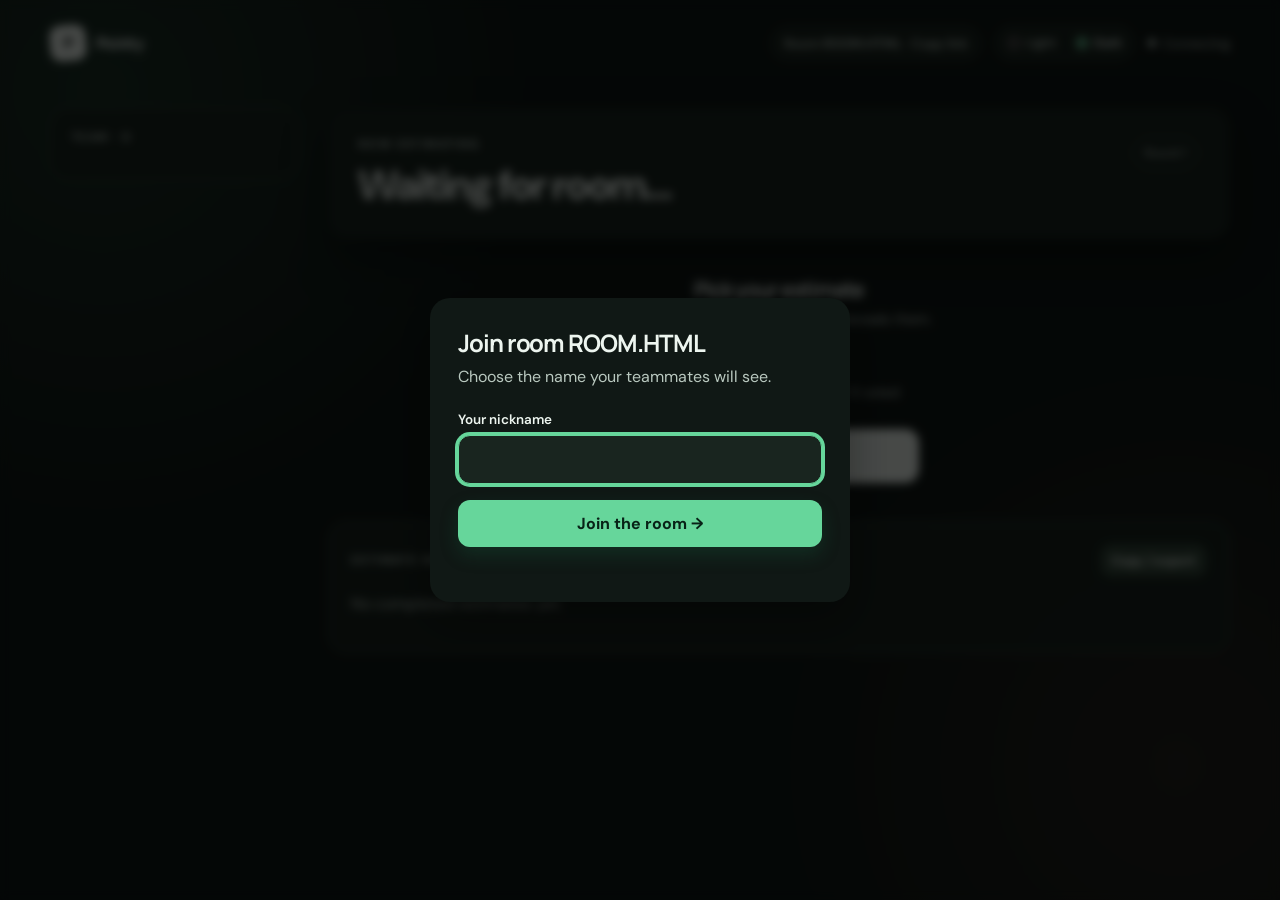
==== commit f4b551e0: "feat: show voter names under each card on reveal" ====
--- a/planning_poker/static/room.html
+++ b/planning_poker/static/room.html
@@ -1,6 +1,6 @@
 <!doctype html>
 <html lang="en">
-<head><meta charset="utf-8"><meta name="viewport" content="width=device-width, initial-scale=1"><title>Room · Pointy</title><script>(function(){var t='dark';try{var s=localStorage.getItem('pointy:theme');if(s==='light'||s==='dark')t=s}catch(e){}document.documentElement.dataset.theme=t}())</script><link rel="stylesheet" href="../static/styles.css?v=7"></head>
+<head><meta charset="utf-8"><meta name="viewport" content="width=device-width, initial-scale=1"><title>Room · Pointy</title><script>(function(){var t='dark';try{var s=localStorage.getItem('pointy:theme');if(s==='light'||s==='dark')t=s}catch(e){}document.documentElement.dataset.theme=t}())</script>  <link rel="stylesheet" href="../static/styles.css?v=8"></head>
 <body>
   <header class="topbar room-topbar shell">
     <a class="brand" href="../" style="color:inherit;text-decoration:none"><span class="brand-mark">P</span> Pointy</a>
@@ -44,5 +44,5 @@
   <div class="modal" id="join-modal" hidden><div class="modal-card"><h2>Join room <span id="join-code"></span></h2><p class="panel-sub">Choose the name your teammates will see.</p><form id="join-form"><label class="field"><span>Your nickname</span><input name="nickname" maxlength="32" autofocus required></label><button class="primary">Join the room →</button><p class="error" id="join-error"></p></form></div></div>
   <div class="toast" id="toast" role="alert"></div>
   <script src="../static/theme.js?v=7" defer></script>
-  <script src="../static/room.js?v=7" defer></script>
+  <script src="../static/room.js?v=8" defer></script>
 </body></html>
--- a/planning_poker/static/styles.css
+++ b/planning_poker/static/styles.css
@@ -9,7 +9,7 @@
 .panel { border:1px solid var(--line); background:var(--surface); backdrop-filter:blur(16px); border-radius:24px; padding:29px; box-shadow:var(--shadow); } .panel h2 { margin-bottom:8px; font-size:1.55rem; } .panel-sub { color:var(--muted); margin:0 0 24px; } .field { display:block; margin:16px 0; } .field span { display:block; font-weight:600; font-size:.84rem; margin-bottom:7px; } input:not([type="radio"]) { width:100%; border:1px solid var(--line); color:var(--ink); background:var(--surface-solid); border-radius:12px; padding:13px 14px; outline:none; transition:.2s; } input:not([type="radio"]):focus { border-color:var(--green); box-shadow:0 0 0 3px var(--focus); } .primary,.secondary,.danger { border:0; border-radius:12px; padding:13px 18px; font-weight:700; transition:transform .15s,background .15s; } .primary { width:100%; color:var(--on-primary); background:var(--green); box-shadow:0 8px 18px rgba(23,107,73,.25); } .primary:hover { background:var(--green-dark); transform:translateY(-1px); } .secondary { background:var(--progress); color:var(--ink); } .danger { background:var(--ink); color:var(--paper); } .error { min-height:1.3em; color:var(--coral); font-size:.86rem; margin:10px 0 0; } .join-link { text-align:center; margin:20px 0 0; font-size:.9rem; color:var(--muted); } .join-link a { color:var(--green); font-weight:700; }
 .room-topbar { flex-wrap:wrap; } .room-topbar .brand { margin-right:auto; } .room-code { order:2; } .room-topbar .theme-switch { order:3; } .connection { order:4; display:flex; gap:7px; align-items:center; color:var(--muted); font-size:.8rem; } .connection-dot { width:8px;height:8px;border-radius:50%;background:var(--muted); } .connection.online .connection-dot { background:var(--green); box-shadow:0 0 0 4px var(--focus); }
 .room-grid { display:grid; grid-template-columns:250px 1fr; gap:28px; padding:22px 0 55px; } .sidebar { background:var(--surface); border:1px solid var(--line); border-radius:20px; padding:20px; align-self:start; } .section-label { margin:0 0 14px; font-size:.73rem; text-transform:uppercase; letter-spacing:.12em; color:var(--muted); font-weight:700; } .participant-list { display:flex; flex-direction:column; gap:9px; } .participant { display:flex; align-items:center; gap:10px; min-width:0; } .avatar { flex:0 0 auto; display:grid;place-items:center;width:34px;height:34px;border-radius:50%;background:var(--avatar);color:var(--green-dark);font-weight:800;font-size:.78rem; } .participant-name { overflow:hidden;text-overflow:ellipsis;white-space:nowrap;font-size:.9rem;font-weight:600; } .host-tag { color:var(--host-ink);background:var(--host-bg);padding:2px 6px;border-radius:5px;font-size:.62rem;font-weight:800;text-transform:uppercase; } .kick { margin-left:auto; border:1px solid var(--line); background:var(--surface-solid); color:var(--coral); border-radius:7px; padding:3px 8px; font-size:.68rem; font-weight:800; text-transform:uppercase; letter-spacing:.04em; } .kick:hover { background:var(--coral); color:var(--on-danger); border-color:var(--coral); } .vote-status { margin-left:auto; width:22px;height:28px;border:1px solid var(--line);border-radius:5px;background:var(--surface-solid); } .kick ~ .vote-status,.kick ~ .revealed-vote { margin-left:8px; } .vote-status.done { background:var(--green);border-color:var(--green);position:relative; } .vote-status.done::after { content:"✓";color:var(--on-success);position:absolute;inset:0;display:grid;place-items:center;font-size:.7rem; } .revealed-vote { margin-left:auto; min-width:30px;text-align:center;font-family:Manrope;font-weight:800;color:var(--green); }
-.main { min-width:0; } .task-card { display:flex;align-items:flex-start;justify-content:space-between;gap:22px;padding:28px 30px;background:var(--ink);color:var(--paper);border-radius:20px;box-shadow:var(--shadow); } .task-copy { min-width:0; flex:1; } .task-card .section-label { color:var(--muted);margin-bottom:10px; } .task-card input { width:100%;margin:0;padding:0;border:0;border-radius:0;background:transparent;color:var(--paper);font:inherit;font-size:clamp(1.7rem,4.2vw,2.55rem);font-weight:800;line-height:1.2;letter-spacing:-.03em;min-height:1.2em; } .task-card input:focus { outline:2px solid var(--green);outline-offset:5px;box-shadow:none; } .task-card input:disabled { opacity:1;cursor:default; } .round-badge { flex:0 0 auto;padding:8px 12px;border:1px solid var(--line);border-radius:999px;color:var(--muted);font-size:.78rem; } .arena { padding:36px 0 12px; text-align:center; } .arena h3 { margin-bottom:7px;font-size:1.3rem; } .arena-note { margin:0;color:var(--muted);font-size:.9rem; } .cards { display:flex;flex-wrap:wrap;justify-content:center;gap:12px;margin:25px auto 30px; } .card { position:relative;width:68px;height:98px;border:1px solid var(--line);background:var(--surface-solid);border-radius:12px;font-family:Manrope;font-size:1.5rem;font-weight:800;color:var(--ink);box-shadow:0 6px 15px rgba(0,0,0,.15);transition:.16s; } .card::before { content:"";position:absolute;inset:6px;border:1px solid var(--card-inner);border-radius:8px; } .card span { position:relative; } .card:hover:not(:disabled) { transform:translateY(-6px) rotate(-1deg);border-color:var(--green); } .card.selected { transform:translateY(-9px);border:2px solid var(--green);background:var(--avatar);color:var(--green-dark);box-shadow:0 12px 25px var(--focus); } .card:disabled { cursor:not-allowed;opacity:.5; } .progress-row { display:flex;justify-content:center;gap:12px;align-items:center;color:var(--muted);font-size:.86rem; } .progress { width:150px;height:7px;background:var(--progress);border-radius:99px;overflow:hidden; } .progress-fill { height:100%;background:var(--green);transition:width .3s; } .reveal-btn { display:block; margin:28px auto 0; min-width:min(100%,280px); padding:16px 28px; font-size:1.05rem; border-radius:14px; } .reveal-btn[hidden],.claim-host[hidden],.host-controls[hidden],.results[hidden] { display:none!important; }
+.main { min-width:0; } .task-card { display:flex;align-items:flex-start;justify-content:space-between;gap:22px;padding:28px 30px;background:var(--ink);color:var(--paper);border-radius:20px;box-shadow:var(--shadow); } .task-copy { min-width:0; flex:1; } .task-card .section-label { color:var(--muted);margin-bottom:10px; } .task-card input { width:100%;margin:0;padding:0;border:0;border-radius:0;background:transparent;color:var(--paper);font:inherit;font-size:clamp(1.7rem,4.2vw,2.55rem);font-weight:800;line-height:1.2;letter-spacing:-.03em;min-height:1.2em; } .task-card input:focus { outline:2px solid var(--green);outline-offset:5px;box-shadow:none; } .task-card input:disabled { opacity:1;cursor:default; } .round-badge { flex:0 0 auto;padding:8px 12px;border:1px solid var(--line);border-radius:999px;color:var(--muted);font-size:.78rem; } .arena { padding:36px 0 12px; text-align:center; } .arena h3 { margin-bottom:7px;font-size:1.3rem; } .arena-note { margin:0;color:var(--muted);font-size:.9rem; } .cards { display:flex;flex-wrap:wrap;justify-content:center;gap:12px;margin:25px auto 30px; } .card { position:relative;width:68px;height:98px;border:1px solid var(--line);background:var(--surface-solid);border-radius:12px;font-family:Manrope;font-size:1.5rem;font-weight:800;color:var(--ink);box-shadow:0 6px 15px rgba(0,0,0,.15);transition:.16s; } .card::before { content:"";position:absolute;inset:6px;border:1px solid var(--card-inner);border-radius:8px; } .card span { position:relative; } .card:hover:not(:disabled) { transform:translateY(-6px) rotate(-1deg);border-color:var(--green); } .card.selected { transform:translateY(-9px);border:2px solid var(--green);background:var(--avatar);color:var(--green-dark);box-shadow:0 12px 25px var(--focus); } .card:disabled { cursor:not-allowed;opacity:.5; } .card-slot { display:flex;flex-direction:column;align-items:center;gap:6px; }.card-voters { max-width:88px;font-size:.68rem;font-weight:600;line-height:1.35;color:var(--muted);text-align:center;overflow-wrap:anywhere; } .progress-row { display:flex;justify-content:center;gap:12px;align-items:center;color:var(--muted);font-size:.86rem; } .progress { width:150px;height:7px;background:var(--progress);border-radius:99px;overflow:hidden; } .progress-fill { height:100%;background:var(--green);transition:width .3s; } .reveal-btn { display:block; margin:28px auto 0; min-width:min(100%,280px); padding:16px 28px; font-size:1.05rem; border-radius:14px; } .reveal-btn[hidden],.claim-host[hidden],.host-controls[hidden],.results[hidden] { display:none!important; }
 .task-card { background:var(--task-surface); color:var(--task-ink); } .task-card .section-label,.round-badge { color:var(--task-muted); } .task-card input { color:var(--task-ink); } .task-card input:focus { outline-color:var(--task-focus); }
 .claim-host { display:block; width:100%; margin-top:18px; padding:14px 18px; } .host-controls,.results,.finalize,.history { margin-top:26px;padding:22px;background:var(--surface);border:1px solid var(--line);border-radius:18px; } .finalize[hidden] { display:none!important; } .hint { margin:10px 0 0;color:var(--muted);font-size:.84rem; } .history-heading { display:flex;align-items:center;justify-content:space-between;gap:12px; } .history-heading .section-label { margin:0; } .export-history { padding:8px 11px;font-size:.8rem; } .history-entry { display:grid;grid-template-columns:minmax(0,1fr) auto auto;gap:14px;align-items:center;padding:13px 0;border-top:1px solid var(--line); } .history-entry strong { display:block;overflow-wrap:anywhere; } .history-meta { display:block;margin-top:3px;color:var(--muted);font-size:.75rem; } .history-effort { font-family:Manrope;font-weight:800;font-size:1.1rem; } .history-actions { display:flex;gap:6px; } .history-actions .secondary { padding:7px 9px;font-size:.74rem; } .control-row { display:flex;gap:10px;align-items:stretch; } .control-row input { flex:1; min-width:0; font-size:1.05rem; padding:16px 18px; min-height:56px; } .control-row .primary { width:auto; flex:0 0 auto; white-space:nowrap; } .results { text-align:left; } .results-grid { display:grid;grid-template-columns:repeat(4,1fr);gap:12px; } .stat { background:var(--surface-solid);border:1px solid var(--line);padding:16px;border-radius:12px; } .stat-label { display:block;color:var(--muted);font-size:.73rem;text-transform:uppercase;letter-spacing:.08em;font-weight:700; } .stat-value { display:block;font-family:Manrope;font-size:1.6rem;font-weight:800;margin-top:4px; } .stat-value small { font-size:.55em;font-weight:700;color:var(--muted);letter-spacing:.04em; } .empty-stats { color:var(--muted); } .toast { position:fixed;right:24px;bottom:24px;max-width:330px;padding:13px 17px;border-radius:10px;background:var(--danger-surface);color:var(--ink);border:1px solid var(--coral);box-shadow:var(--shadow);transform:translateY(30px);opacity:0;pointer-events:none;transition:.25s; } .toast.show { transform:none;opacity:1; } .modal { position:fixed;inset:0;display:grid;place-items:center;padding:20px;background:var(--overlay);backdrop-filter:blur(5px);z-index:5; } .modal[hidden] { display:none; } .modal-card { width:min(420px,100%);background:var(--paper);padding:28px;border-radius:20px;box-shadow:var(--shadow); } .modal-card h2 { margin-bottom:7px; }
 @media (max-width:800px) { .landing { grid-template-columns:1fr;gap:35px;padding-top:30px; } .landing-copy { text-align:center; } .lead { margin-inline:auto; } .trust { justify-content:center; } .room-grid { grid-template-columns:1fr; } .sidebar { order:2; } .room-code { order:5; width:100%; } .results-grid { grid-template-columns:1fr 1fr; } }
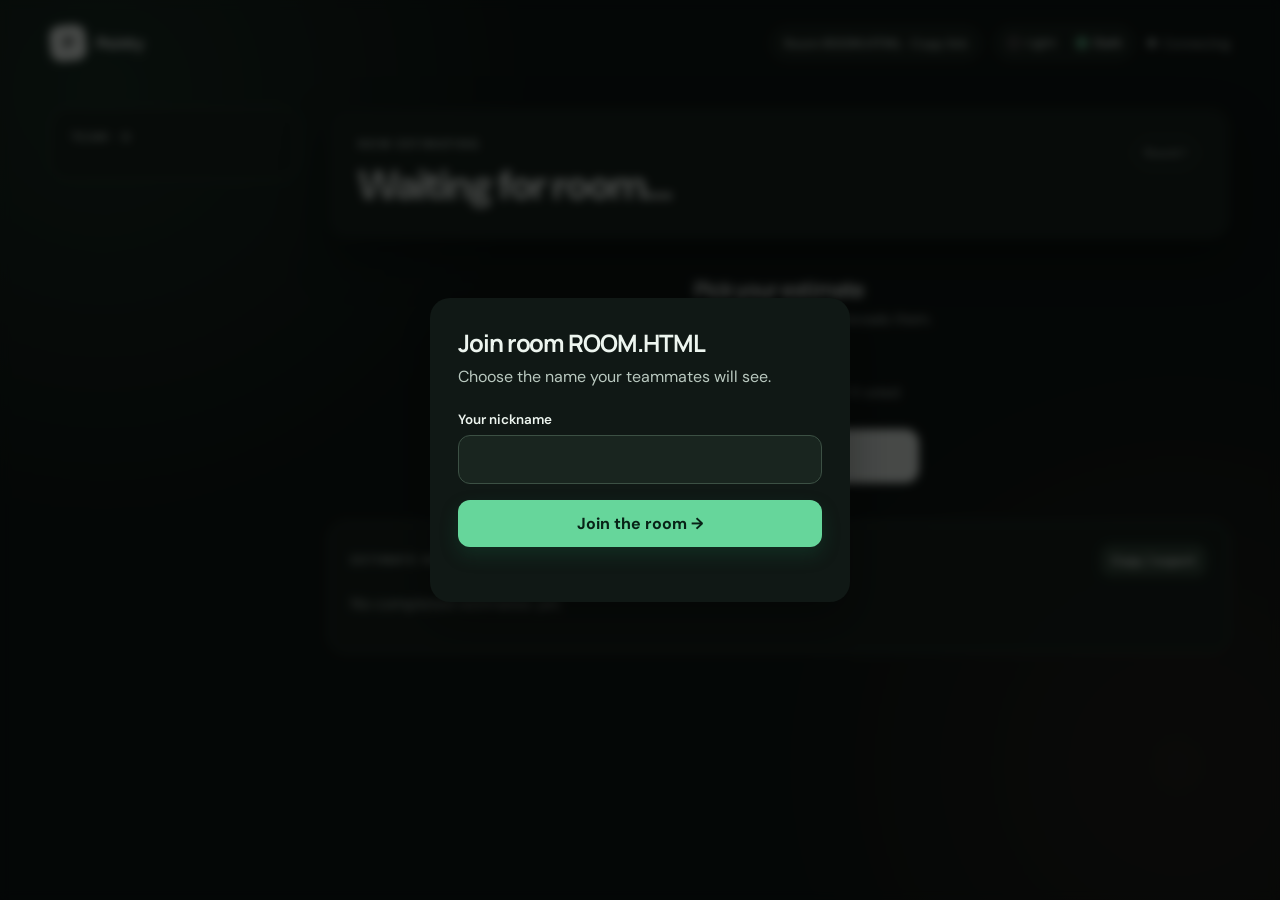
==== commit ff67a319: "Move Become host button under Team sidebar" ====
--- a/planning_poker/static/room.html
+++ b/planning_poker/static/room.html
@@ -9,7 +9,7 @@
     <span class="connection" id="connection"><i class="connection-dot"></i><span>Connecting</span></span>
   </header>
   <main class="room-grid shell">
-    <aside class="sidebar"><p class="section-label">Team · <span id="member-count">0</span></p><div class="participant-list" id="participants"></div></aside>
+    <aside class="sidebar"><p class="section-label">Team · <span id="member-count">0</span></p><div class="participant-list" id="participants"></div><button class="secondary claim-host" id="claim-host" hidden>Become host</button></aside>
     <section class="main">
       <div class="task-card"><div class="task-copy"><p class="section-label">Now estimating</p><form id="task-form"><input id="task" name="task" maxlength="160" aria-label="Current task" autocomplete="off" value="Waiting for room…"></form></div><span class="round-badge" id="round">Round 1</span></div>
       <div class="arena">
@@ -34,7 +34,6 @@
           <button class="primary" type="submit">Start new round</button>
         </form>
       </section>
-      <button class="secondary claim-host" id="claim-host" hidden>Become host</button>
       <section class="history" id="history">
         <div class="history-heading"><p class="section-label">Estimate history</p><button class="secondary export-history" id="export-history" type="button">Copy / export</button></div>
         <p class="empty-stats" id="history-empty">No completed estimates yet.</p><div id="history-list"></div>
